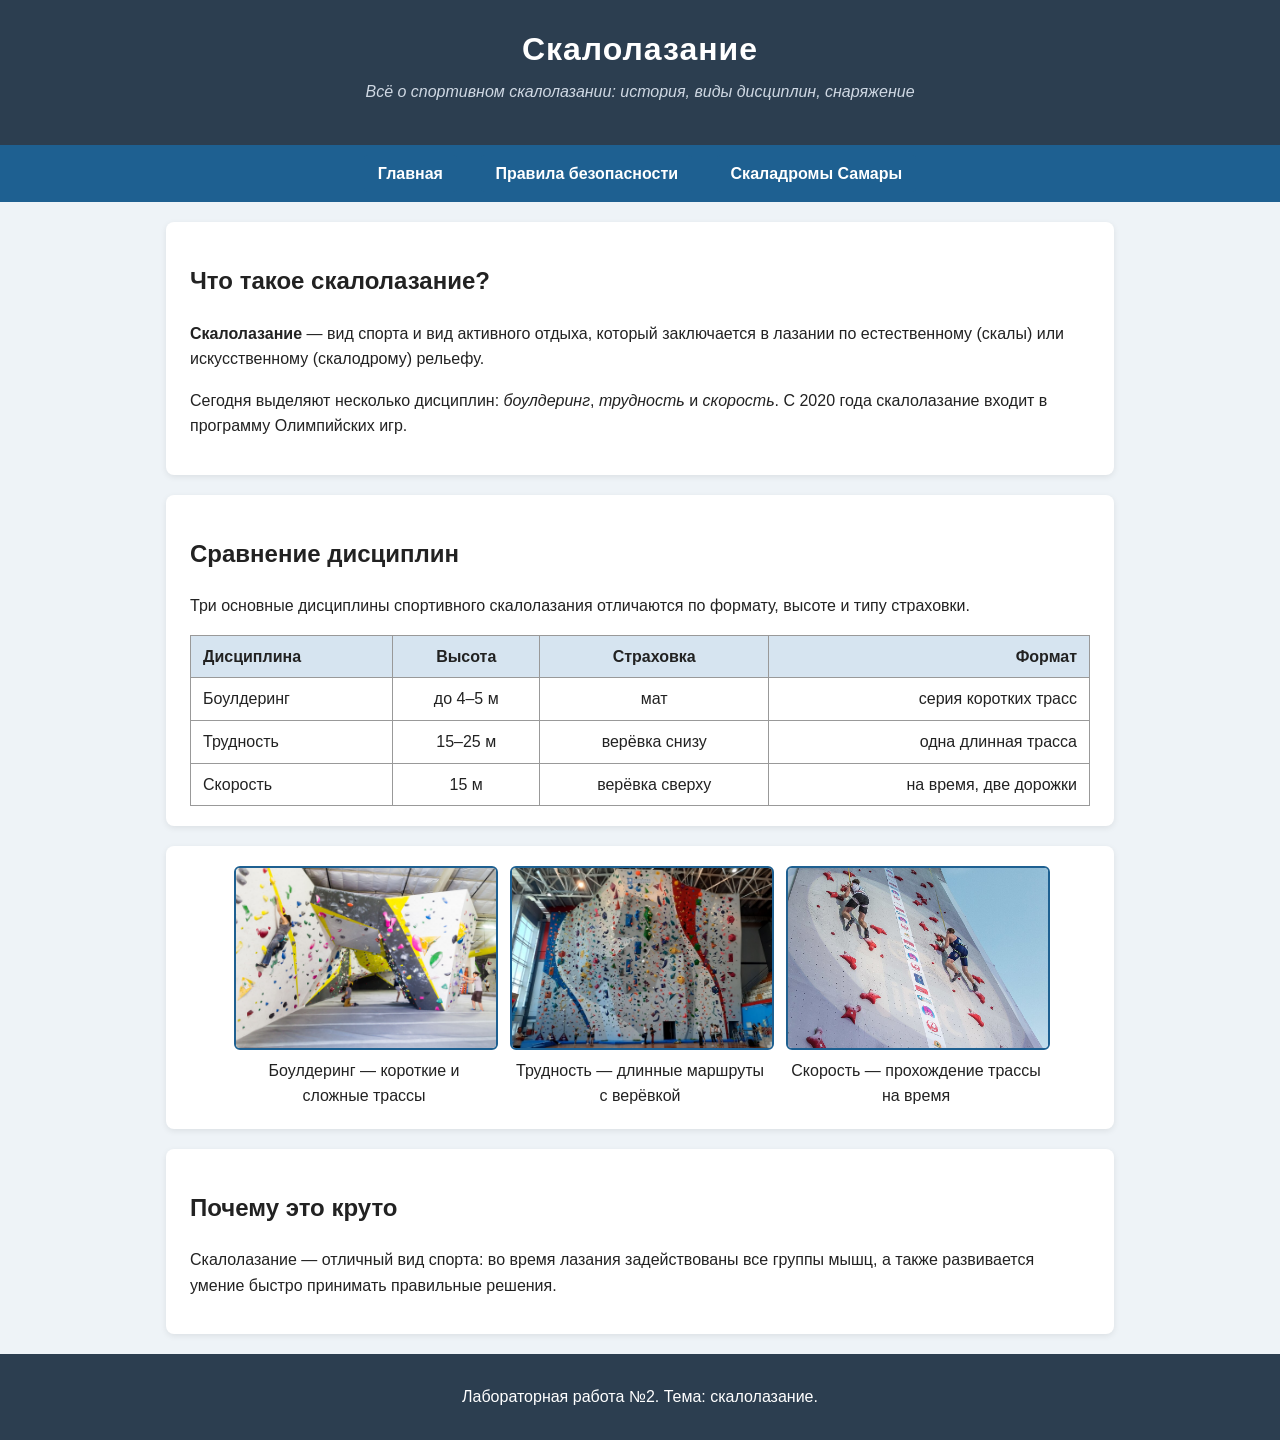
==== lab2/index.html @ 474e4c5f "laba2" ====
<!DOCTYPE html>
<html >
<head>
    <meta charset="UTF-8">
    <title>Скалолазание — Главная</title>
    <link rel="stylesheet" href="css/style.css">
</head>
<body>

    <header>
        <h1 id="main-title">Скалолазание</h1>
        <p class="subtitle">Всё о спортивном скалолазании: история, виды дисциплин, снаряжение </p>
    </header>

    <nav>
        <a class="nav-link" href="index.html">Главная</a>
        <a class="nav-link" href="safety.html">Правила безопасности</a>
        <a class="nav-link" href="climbing.html">Скаладромы Самары</a>
    </nav>

    <main>
        <section class="block">
            <h2>Что такое скалолазание?</h2>
            <p>
                <strong>Скалолазание</strong> — вид спорта и вид активного отдыха, который заключается в лазании по 
                естественному (скалы) или искусственному (скалодрому) рельефу.
            </p>
            <p>
                Сегодня выделяют несколько дисциплин: <em>боулдеринг</em>, <em>трудность</em>
                и <em>скорость</em>. С 2020 года скалолазание входит в программу Олимпийских игр.
            </p>
        </section>
        <section class="block">
    <h2>Сравнение дисциплин</h2>
    <p>Три основные дисциплины спортивного скалолазания отличаются по формату, высоте и типу страховки.</p>

    <table>
        <thead>
            <tr>
                <th class="col-left">Дисциплина</th>
                <th class="col-center">Высота</th>
                <th class="col-center">Страховка</th>
                <th class="col-right">Формат</th>
            </tr>
        </thead>
        <tbody>
            <tr>
                <td class="col-left">Боулдеринг</td>
                <td class="col-center">до 4–5 м</td>
                <td class="col-center">мат</td>
                <td class="col-right">серия коротких трасс</td>
            </tr>
            <tr>
                <td class="col-left">Трудность</td>
                <td class="col-center">15–25 м</td>
                <td class="col-center">верёвка снизу</td>
                <td class="col-right">одна длинная трасса</td>
            </tr>
            <tr>
                <td class="col-left">Скорость</td>
                <td class="col-center">15 м</td>
                <td class="col-center">верёвка сверху</td>
                <td class="col-right">на время, две дорожки</td>
            </tr>
        </tbody>
    </table>
    </section>
    <section class="block">
    <div class="gallery">
        <figure>
            <img src="img/bolder.jpg" alt="Боулдеринг">
            <figcaption>Боулдеринг — короткие и сложные трассы</figcaption>
        </figure>

        <figure>
            <img src="img/trud.jpg" alt="Трудность">
            <figcaption>Трудность — длинные маршруты с верёвкой</figcaption>
        </figure>

        <figure>
            <img src="img/speed.jpg" alt="Скорость">
            <figcaption>Скорость — прохождение трассы на время</figcaption>
        </figure>
    </div>
</section>
        <section class="block">
            <h2>Почему это круто</h2>
            <p>
             Скалолазание — отличный вид спорта: во время лазания задействованы все группы мышц,
              а также развивается умение быстро принимать правильные решения.
            </p>
        </section>
    </main>

    <footer>
        <p> Лабораторная работа №2. Тема: скалолазание.</p>
    </footer>

</body>
</html>
---- lab2/css/style.css ----
/* ===== Теговые селекторы ===== */
body {
    font-family: Arial, sans-serif;
    background-color: #eef3f7;
    color: #222;
    margin: 0;
    padding: 0;
    line-height: 1.6;
}

header {
    background-color: #2c3e50;
    color: #ffffff;
    padding: 24px 16px;
    text-align: center;
}

nav {
    background-color: #1e6091;
    text-align: center;
    padding: 10px 0;
}

nav a {
    color: #ffffff;
    text-decoration: none;
    margin: 0 10px;
}

footer {
    background-color: #2c3e50;
    color: #ffffff;
    text-align: center;
    padding: 14px;
    margin-top: 20px;
}

table {
    border-collapse: collapse;
    width: 100%;
    margin-top: 10px;
}

th, td {
    border: 1px solid #999;
    padding: 8px 12px;
}

th {
    background-color: #d6e4f0;
}

/* ===== Селекторы по классу ===== */
.block {
    background-color: #ffffff;
    max-width: 900px;
    margin: 20px auto;
    padding: 20px 24px;
    border-radius: 8px;
    box-shadow: 0 2px 6px rgba(0, 0, 0, 0.08);
}

.nav-link {
    display: inline-block;
    padding: 6px 14px;
    border-radius: 4px;
    background-color: #1e6091;
    color: #ffffff;
    text-decoration: none;
    font-weight: bold;
}

.nav-link:hover {
    background-color: #14507a;
}

.subtitle {
    color: #cfd8e3;
    font-style: italic;
    margin-top: 4px;
}

.card {
    background-color: #f7fafc;
    border-left: 4px solid #1e6091;
    padding: 10px 14px;
    margin: 10px 0;
}

.gallery {
    display: flex;
    flex-wrap: wrap;
    gap: 16px;
    justify-content: center;
}

.gallery figure {
    margin: 0;
    width: 260px;
    text-align: center;
}

.gallery img {
    width: 100%;
    height: 180px;
    object-fit: cover;
    border-radius: 6px;
    border: 2px solid #1e6091;
}

/*  Селекторы по id  */
#main-title {
    color: #ffffff;
    margin: 0;
    font-size: 32px;
    letter-spacing: 1px;
}

/*  Выравнивание в таблице */
.col-left   { text-align: left; }
.col-center { text-align: center; }
.col-right  { text-align: right; }
/* Картинка внутри карточки (скалодромы) */
.card-img {
    width: 100%;
    max-width: 650px;
    height: auto;
    border-radius: 6px;
    border: 2px solid #1e6091;
    display: block;
    margin: 12px 0;
    box-shadow: 0 4px 12px rgba(0, 0, 0, 0.12);
}
/*  выделение адресов */
.card-address {
    font-style: normal;     
    font-weight: bold;
    color: #2c3e50;         
    background-color: #eef3f7; 
    padding: 6px 12px;
    border-left: 3px solid #1e6091;
    border-radius: 4px;
    margin: 12px 0;
    display: inline-block;  
}

/* Кнопка-ссылка внутри карточки */
.card-link {
    display: inline-block;
    padding: 6px 14px;
    border-radius: 4px;
    background-color: #1e6091; 
    color: #ffffff;
    text-decoration: none;
    font-weight: bold;
    font-size: 14px;
    transition: background-color 0.2s ease;
}

/* Эффект наведения для кнопки */
.card-link:hover {
    background-color: #14507a;
}
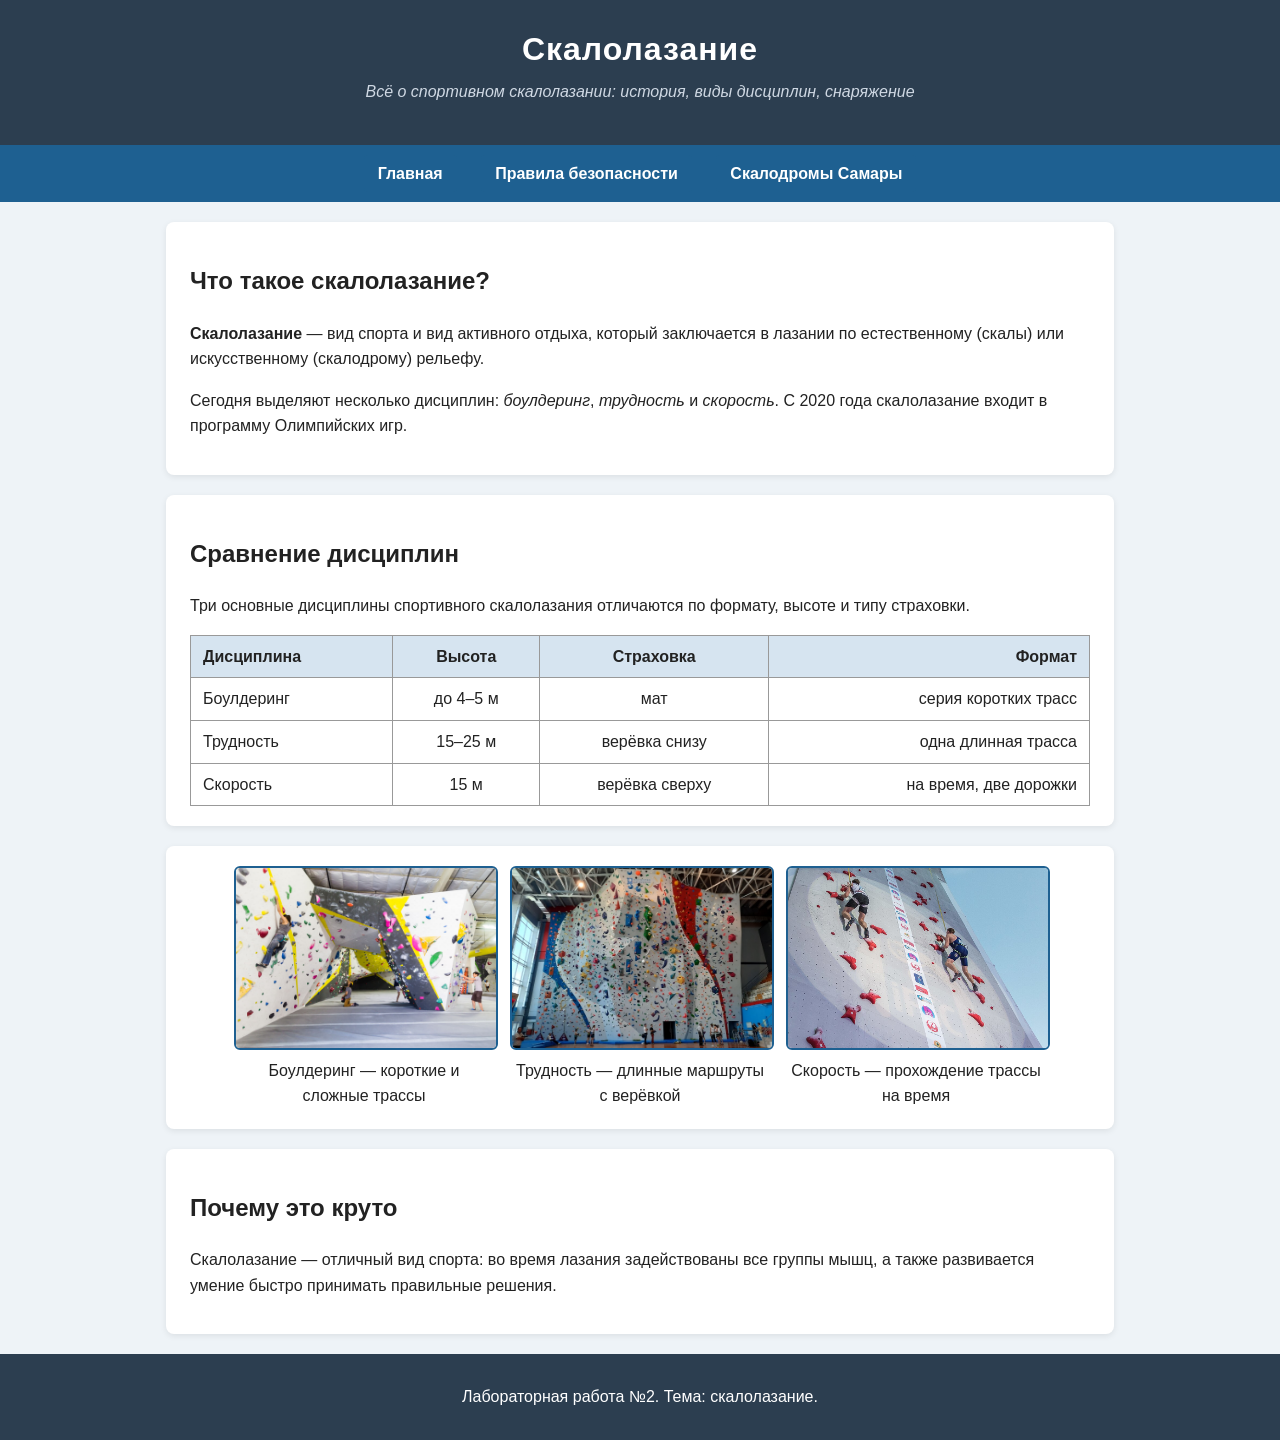
==== commit dc44ca16: "Сохранение изменений из lab2" ====
--- a/lab2/index.html
+++ b/lab2/index.html
@@ -15,7 +15,7 @@
     <nav>
         <a class="nav-link" href="index.html">Главная</a>
         <a class="nav-link" href="safety.html">Правила безопасности</a>
-        <a class="nav-link" href="climbing.html">Скаладромы Самары</a>
+        <a class="nav-link" href="climbing.html">Скалодромы Самары</a>
     </nav>
 
     <main>
@@ -31,40 +31,40 @@
             </p>
         </section>
         <section class="block">
-    <h2>Сравнение дисциплин</h2>
-    <p>Три основные дисциплины спортивного скалолазания отличаются по формату, высоте и типу страховки.</p>
+            <h2>Сравнение дисциплин</h2>
+             <p>Три основные дисциплины спортивного скалолазания отличаются по формату, высоте и типу страховки.</p>
 
-    <table>
-        <thead>
-            <tr>
-                <th class="col-left">Дисциплина</th>
-                <th class="col-center">Высота</th>
-                <th class="col-center">Страховка</th>
-                <th class="col-right">Формат</th>
-            </tr>
-        </thead>
-        <tbody>
-            <tr>
-                <td class="col-left">Боулдеринг</td>
-                <td class="col-center">до 4–5 м</td>
-                <td class="col-center">мат</td>
-                <td class="col-right">серия коротких трасс</td>
-            </tr>
-            <tr>
-                <td class="col-left">Трудность</td>
-                <td class="col-center">15–25 м</td>
-                <td class="col-center">верёвка снизу</td>
-                <td class="col-right">одна длинная трасса</td>
-            </tr>
-            <tr>
-                <td class="col-left">Скорость</td>
-                <td class="col-center">15 м</td>
-                <td class="col-center">верёвка сверху</td>
-                <td class="col-right">на время, две дорожки</td>
-            </tr>
-        </tbody>
-    </table>
-    </section>
+             <table>
+                 <thead>
+                   <tr>
+                     <th class="col-left">Дисциплина</th>
+                     <th class="col-center">Высота</th>
+                     <th class="col-center">Страховка</th>
+                     <th class="col-right">Формат</th>
+                    </tr>
+                 </thead>
+                 <tbody>
+                    <tr>
+                     <td class="col-left">Боулдеринг</td>
+                     <td class="col-center">до 4–5 м</td>
+                     <td class="col-center">мат</td>
+                     <td class="col-right">серия коротких трасс</td>
+                   </tr>
+                    <tr>
+                     <td class="col-left">Трудность</td>
+                     <td class="col-center">15–25 м</td>
+                     <td class="col-center">верёвка снизу</td>
+                     <td class="col-right">одна длинная трасса</td>
+                    </tr>
+                    <tr>
+                     <td class="col-left">Скорость</td>
+                     <td class="col-center">15 м</td>
+                     <td class="col-center">верёвка сверху</td>
+                     <td class="col-right">на время, две дорожки</td>
+                   </tr>
+                 </tbody>
+             </table>
+         </section>
     <section class="block">
     <div class="gallery">
         <figure>
--- a/lab2/css/style.css
+++ b/lab2/css/style.css
@@ -1,8 +1,8 @@
-/* ===== Теговые селекторы ===== */
+/*  Теговые селекторы  */
 body {
     font-family: Arial, sans-serif;
-    background-color: #eef3f7;
-    color: #222;
+    background-color: #eef3f7; /* цвет странички */
+    color: #222; 
     margin: 0;
     padding: 0;
     line-height: 1.6;
@@ -50,7 +50,7 @@
     background-color: #d6e4f0;
 }
 
-/* ===== Селекторы по классу ===== */
+/* Селекторы по классу  */
 .block {
     background-color: #ffffff;
     max-width: 900px;
